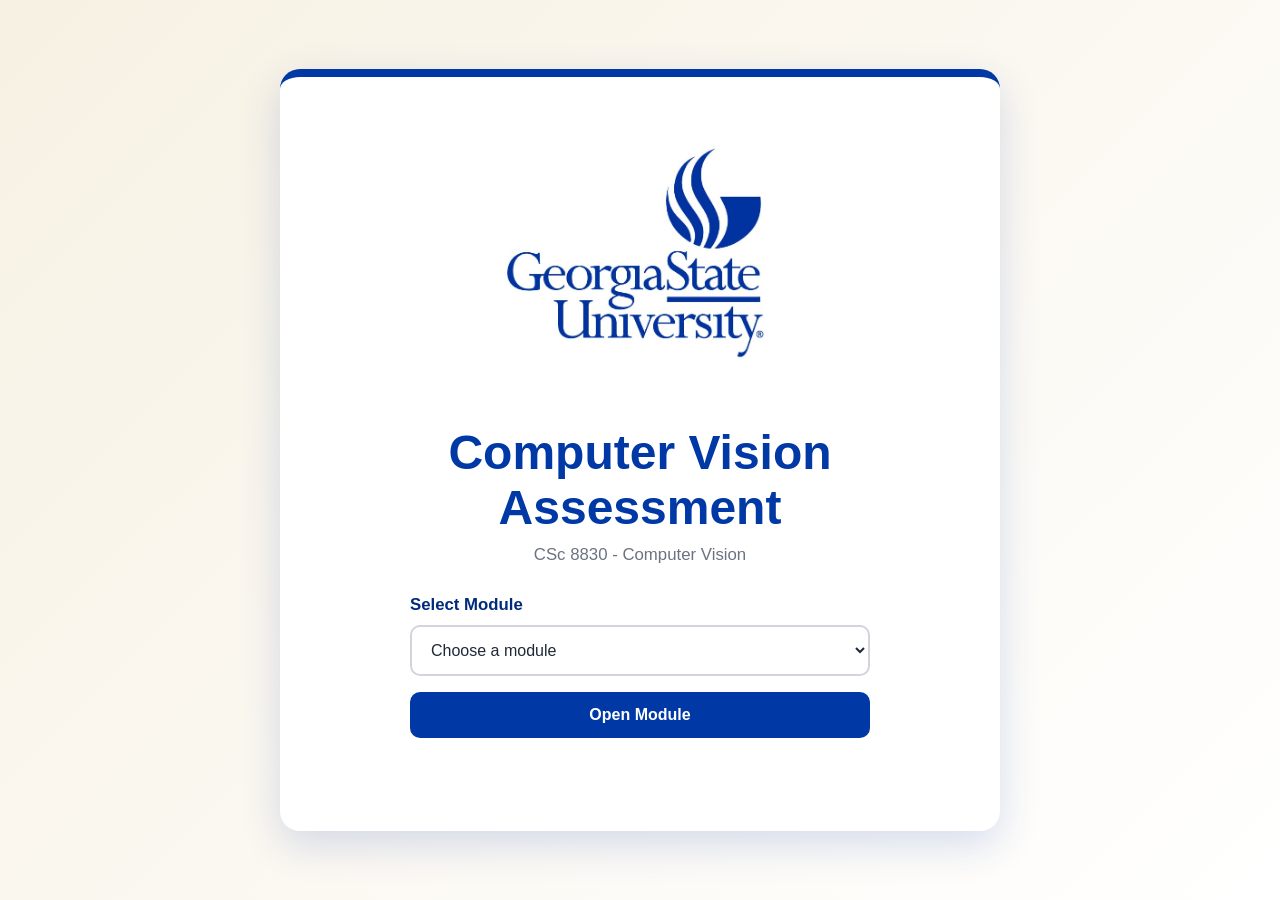
==== index.html @ 4a0ecd00 "Organize Module 2 and add website" ====
<!DOCTYPE html>
<html lang="en">
<head>
  <meta charset="UTF-8" />
  <meta name="viewport" content="width=device-width, initial-scale=1.0" />
  <title>Computer Vision Assessment | Georgia State University</title>
  <link rel="stylesheet" href="style.css" />
</head>
<body>
  <main class="page-shell">
    <section class="card">
      <img src="assets/gsu-logo.png" alt="Georgia State University Logo" class="gsu-logo" />

      <h1>Computer Vision Assessment</h1>
      <p class="subtitle">CSc 8830 - Computer Vision</p>

      <div class="module-box">
        <label for="moduleSelect">Select Module</label>

        <select id="moduleSelect">
          <option value="">Choose a module</option>
        </select>

        <button id="openModuleButton" type="button">Open Module</button>

        <p id="message" class="message"></p>
      </div>
    </section>
  </main>

  <script src="script.js"></script>
</body>
</html>
---- style.css ----
* {
  box-sizing: border-box;
}

:root {
  --gsu-blue: #0039A6;
  --gsu-blue-dark: #002B7A;
  --cream: #F7F1E3;
  --white: #FFFFFF;
  --text: #1F2937;
  --muted: #6B7280;
}

body {
  margin: 0;
  min-height: 100vh;
  font-family: Arial, Helvetica, sans-serif;
  background: linear-gradient(135deg, var(--cream), #ffffff);
  color: var(--text);
}

.page-shell {
  min-height: 100vh;
  display: flex;
  align-items: center;
  justify-content: center;
  padding: 32px 20px;
}

.card {
  width: min(720px, 100%);
  background: var(--white);
  border-radius: 20px;
  padding: 42px 36px;
  text-align: center;
  box-shadow: 0 14px 40px rgba(0, 57, 166, 0.16);
  border-top: 8px solid var(--gsu-blue);
}

.gsu-logo {
  width: min(360px, 80%);
  height: auto;
  margin-bottom: 24px;
}

h1 {
  margin: 0;
  color: var(--gsu-blue);
  font-size: clamp(2rem, 5vw, 3rem);
}

.subtitle {
  margin: 10px 0 30px;
  color: var(--muted);
  font-size: 1.05rem;
}

.module-box {
  width: min(460px, 100%);
  margin: 0 auto;
}

label {
  display: block;
  margin-bottom: 10px;
  color: var(--gsu-blue-dark);
  font-size: 1.05rem;
  font-weight: 700;
  text-align: left;
}

select {
  width: 100%;
  padding: 14px 15px;
  font-size: 1rem;
  border: 2px solid #D1D5DB;
  border-radius: 10px;
  background: var(--white);
  color: var(--text);
  outline: none;
}

select:focus {
  border-color: var(--gsu-blue);
}

button {
  width: 100%;
  margin-top: 16px;
  padding: 14px 18px;
  border: none;
  border-radius: 10px;
  background: var(--gsu-blue);
  color: var(--white);
  font-size: 1rem;
  font-weight: 700;
  cursor: pointer;
}

button:hover {
  background: var(--gsu-blue-dark);
}

.message {
  min-height: 22px;
  margin-top: 14px;
  color: #B42318;
  font-size: 0.95rem;
}

@media (max-width: 600px) {
  .card {
    padding: 30px 20px;
  }
}
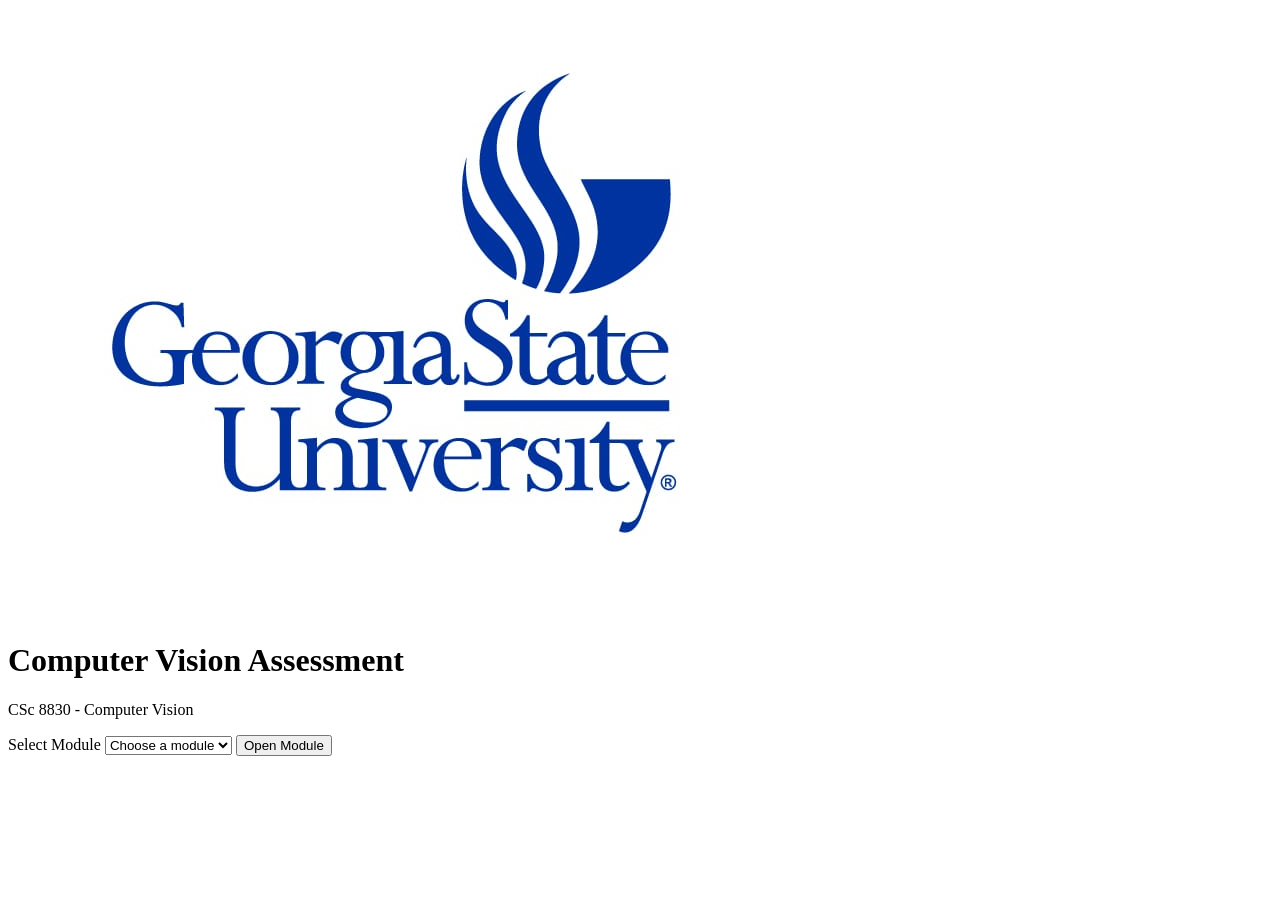
==== commit bc149907: "Changed webiste to better front page" ====
--- a/index.html
+++ b/index.html
@@ -1,33 +1,22 @@
-<!DOCTYPE html>
-<html lang="en">
-<head>
-  <meta charset="UTF-8" />
-  <meta name="viewport" content="width=device-width, initial-scale=1.0" />
-  <title>Computer Vision Assessment | Georgia State University</title>
-  <link rel="stylesheet" href="style.css" />
-</head>
 <body>
-  <main class="page-shell">
-    <section class="card">
-      <img src="assets/gsu-logo.png" alt="Georgia State University Logo" class="gsu-logo" />
+  <main class="home-wrapper">
+    <div class="home-card">
+      <img src="assets/gsu-logo.png" alt="GSU Logo" class="home-logo" />
 
       <h1>Computer Vision Assessment</h1>
-      <p class="subtitle">CSc 8830 - Computer Vision</p>
+      <p>CSc 8830 - Computer Vision</p>
 
-      <div class="module-box">
-        <label for="moduleSelect">Select Module</label>
+      <label for="moduleSelect">Select Module</label>
+      <select id="moduleSelect">
+        <option value="">Choose a module</option>
+        <option value="module2.html">Module 2</option>
+        <option value="module3.html">Module 3</option>
+        <option value="module4.html">Module 4</option>
+      </select>
 
-        <select id="moduleSelect">
-          <option value="">Choose a module</option>
-        </select>
-
-        <button id="openModuleButton" type="button">Open Module</button>
-
-        <p id="message" class="message"></p>
-      </div>
-    </section>
+      <button onclick="openModule()">Open Module</button>
+    </div>
   </main>
 
   <script src="script.js"></script>
 </body>
-</html>
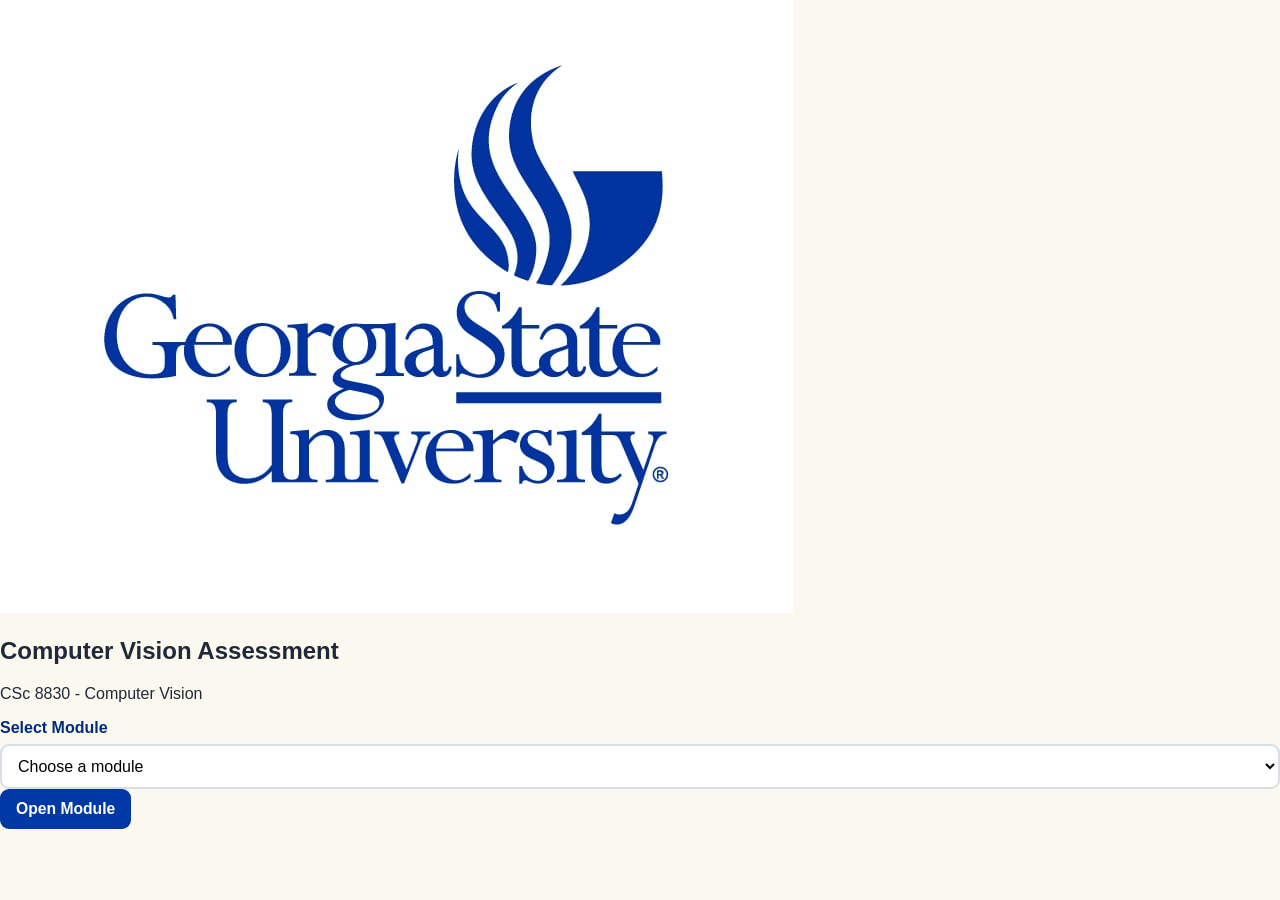
==== commit d095a03d: "Changed webiste to old style" ====
--- a/index.html
+++ b/index.html
@@ -1,22 +1,33 @@
+<!DOCTYPE html>
+<html lang="en">
+<head>
+  <meta charset="UTF-8" />
+  <meta name="viewport" content="width=device-width, initial-scale=1.0" />
+  <title>Computer Vision Assessment | Georgia State University</title>
+  <link rel="stylesheet" href="style.css" />
+</head>
 <body>
-  <main class="home-wrapper">
-    <div class="home-card">
-      <img src="assets/gsu-logo.png" alt="GSU Logo" class="home-logo" />
+  <main class="page-shell">
+    <section class="card">
+      <img src="assets/gsu-logo.png" alt="Georgia State University Logo" class="gsu-logo" />
 
       <h1>Computer Vision Assessment</h1>
-      <p>CSc 8830 - Computer Vision</p>
+      <p class="subtitle">CSc 8830 - Computer Vision</p>
 
-      <label for="moduleSelect">Select Module</label>
-      <select id="moduleSelect">
-        <option value="">Choose a module</option>
-        <option value="module2.html">Module 2</option>
-        <option value="module3.html">Module 3</option>
-        <option value="module4.html">Module 4</option>
-      </select>
+      <div class="module-box">
+        <label for="moduleSelect">Select Module</label>
 
-      <button onclick="openModule()">Open Module</button>
-    </div>
+        <select id="moduleSelect">
+          <option value="">Choose a module</option>
+        </select>
+
+        <button id="openModuleButton" type="button">Open Module</button>
+
+        <p id="message" class="message"></p>
+      </div>
+    </section>
   </main>
 
   <script src="script.js"></script>
 </body>
+</html>
--- a/style.css
+++ b/style.css
@@ -0,0 +1,287 @@
+* {
+  box-sizing: border-box;
+}
+:root {
+  --blue: #0039a6;
+  --blue2: #002b7a;
+  --cream: #f7f1e3;
+  --text: #1f2937;
+  --muted: #6b7280;
+  --border: #d8dee8;
+  --green: #137a4a;
+  --red: #b42318;
+}
+body {
+  margin: 0;
+  font-family: Arial, Helvetica, sans-serif;
+  background: #fbf8f0;
+  color: var(--text);
+}
+.site-header {
+  background: #fff;
+  border-bottom: 4px solid var(--blue);
+  box-shadow: 0 4px 18px rgba(0, 57, 166, 0.08);
+}
+.header-inner {
+  width: min(1180px, 94%);
+  margin: auto;
+  padding: 15px 0;
+  display: flex;
+  align-items: center;
+  gap: 18px;
+}
+.header-logo {
+  width: 120px;
+}
+.header-inner h1 {
+  margin: 0;
+  color: var(--blue);
+  font-size: 1.55rem;
+}
+.header-inner p {
+  margin: 4px 0 0;
+  color: var(--muted);
+}
+.back-link {
+  margin-left: auto;
+  text-decoration: none;
+  background: var(--blue);
+  color: #fff;
+  padding: 10px 14px;
+  border-radius: 9px;
+  font-weight: 700;
+}
+.module-container {
+  width: min(1180px, 94%);
+  margin: 26px auto 50px;
+}
+.cv-card {
+  background: #fff;
+  border-radius: 16px;
+  padding: 24px;
+  box-shadow: 0 7px 24px rgba(0, 57, 166, 0.08);
+  margin-bottom: 20px;
+}
+.cv-card h2,
+.cv-card h3,
+.cv-card h4 {
+  color: var(--blue);
+  margin-top: 0;
+}
+.step-nav {
+  display: grid;
+  grid-template-columns: repeat(4, 1fr);
+  gap: 10px;
+  margin: 20px 0;
+}
+.step-tab {
+  border: 2px solid var(--blue);
+  background: #fff;
+  color: var(--blue);
+  border-radius: 12px;
+  padding: 12px;
+  font-weight: 700;
+  cursor: pointer;
+}
+.step-tab span {
+  font-weight: 400;
+  font-size: 0.88rem;
+}
+.step-tab.active,
+.step-tab:hover {
+  background: var(--blue);
+  color: #fff;
+}
+.step-panel {
+  display: none;
+}
+.step-panel.active-panel {
+  display: block;
+}
+.form-row {
+  display: flex;
+  gap: 16px;
+  align-items: end;
+  flex-wrap: wrap;
+  margin: 14px 0;
+}
+.field {
+  flex: 1 1 220px;
+}
+.small-field {
+  max-width: 320px;
+}
+label {
+  display: block;
+  color: var(--blue2);
+  font-weight: 700;
+  margin-bottom: 7px;
+}
+input,
+select {
+  width: 100%;
+  padding: 11px 12px;
+  border: 2px solid var(--border);
+  border-radius: 9px;
+  font-size: 1rem;
+  background: #fff;
+}
+.button-row {
+  display: flex;
+  flex-wrap: wrap;
+  gap: 10px;
+  margin: 16px 0;
+}
+button {
+  border: 0;
+  border-radius: 9px;
+  padding: 11px 16px;
+  font-size: 0.98rem;
+  font-weight: 700;
+  cursor: pointer;
+  background: var(--blue);
+  color: #fff;
+}
+.secondary-btn {
+  background: #e8eef8;
+  color: var(--blue2);
+}
+.success-btn {
+  background: var(--green);
+  color: #fff;
+}
+.danger-btn {
+  background: var(--red);
+  color: #fff;
+}
+.status {
+  background: #f2f5fa;
+  border-left: 4px solid var(--blue);
+  padding: 11px 13px;
+  border-radius: 6px;
+}
+.info-box {
+  background: #eff5ff;
+  border: 1px solid #c7d8f5;
+  padding: 13px;
+  border-radius: 9px;
+  line-height: 1.6;
+}
+.video-shell,
+.canvas-shell {
+  background: #111827;
+  border-radius: 12px;
+  overflow: hidden;
+  margin-top: 15px;
+  min-height: 280px;
+  display: flex;
+  align-items: center;
+  justify-content: center;
+}
+video,
+canvas {
+  display: block;
+  max-width: 100%;
+  height: auto;
+}
+#video {
+  width: 100%;
+  max-height: 620px;
+  object-fit: contain;
+}
+.canvas-shell canvas {
+  width: 100%;
+  max-height: 650px;
+  object-fit: contain;
+  cursor: crosshair;
+}
+.results-box {
+  margin-top: 20px;
+  padding: 18px;
+  background: #f9fbfe;
+  border: 1px solid var(--border);
+  border-radius: 12px;
+}
+.stats-grid {
+  display: grid;
+  grid-template-columns: repeat(3, 1fr);
+  gap: 12px;
+}
+.stats-grid div {
+  background: #fbf8f0;
+  border-left: 4px solid var(--blue);
+  padding: 13px;
+  border-radius: 8px;
+}
+.stats-grid span {
+  display: block;
+  color: var(--muted);
+  font-size: 0.86rem;
+}
+.stats-grid strong {
+  display: block;
+  margin-top: 5px;
+  color: var(--blue);
+  font-size: 1.15rem;
+}
+.validation-current {
+  background: var(--cream);
+  padding: 14px;
+  border-radius: 9px;
+  margin: 15px 0;
+}
+.table-wrap {
+  overflow-x: auto;
+  margin-top: 18px;
+}
+table {
+  width: 100%;
+  border-collapse: collapse;
+  background: #fff;
+}
+th,
+td {
+  border: 1px solid var(--border);
+  padding: 9px;
+  text-align: center;
+  white-space: nowrap;
+}
+th {
+  background: var(--blue);
+  color: #fff;
+}
+.hidden {
+  display: none !important;
+}
+@media (max-width: 780px) {
+  .header-inner {
+    align-items: flex-start;
+    flex-wrap: wrap;
+  }
+  .back-link {
+    margin-left: 0;
+  }
+  .step-nav {
+    grid-template-columns: 1fr 1fr;
+  }
+  .stats-grid {
+    grid-template-columns: 1fr 1fr;
+  }
+}
+@media print {
+  .site-header,
+  .step-nav,
+  .button-row,
+  #step1,
+  #step2,
+  #step3 {
+    display: none !important;
+  }
+  #report {
+    display: block !important;
+    box-shadow: none;
+  }
+  body {
+    background: #fff;
+  }
+}
